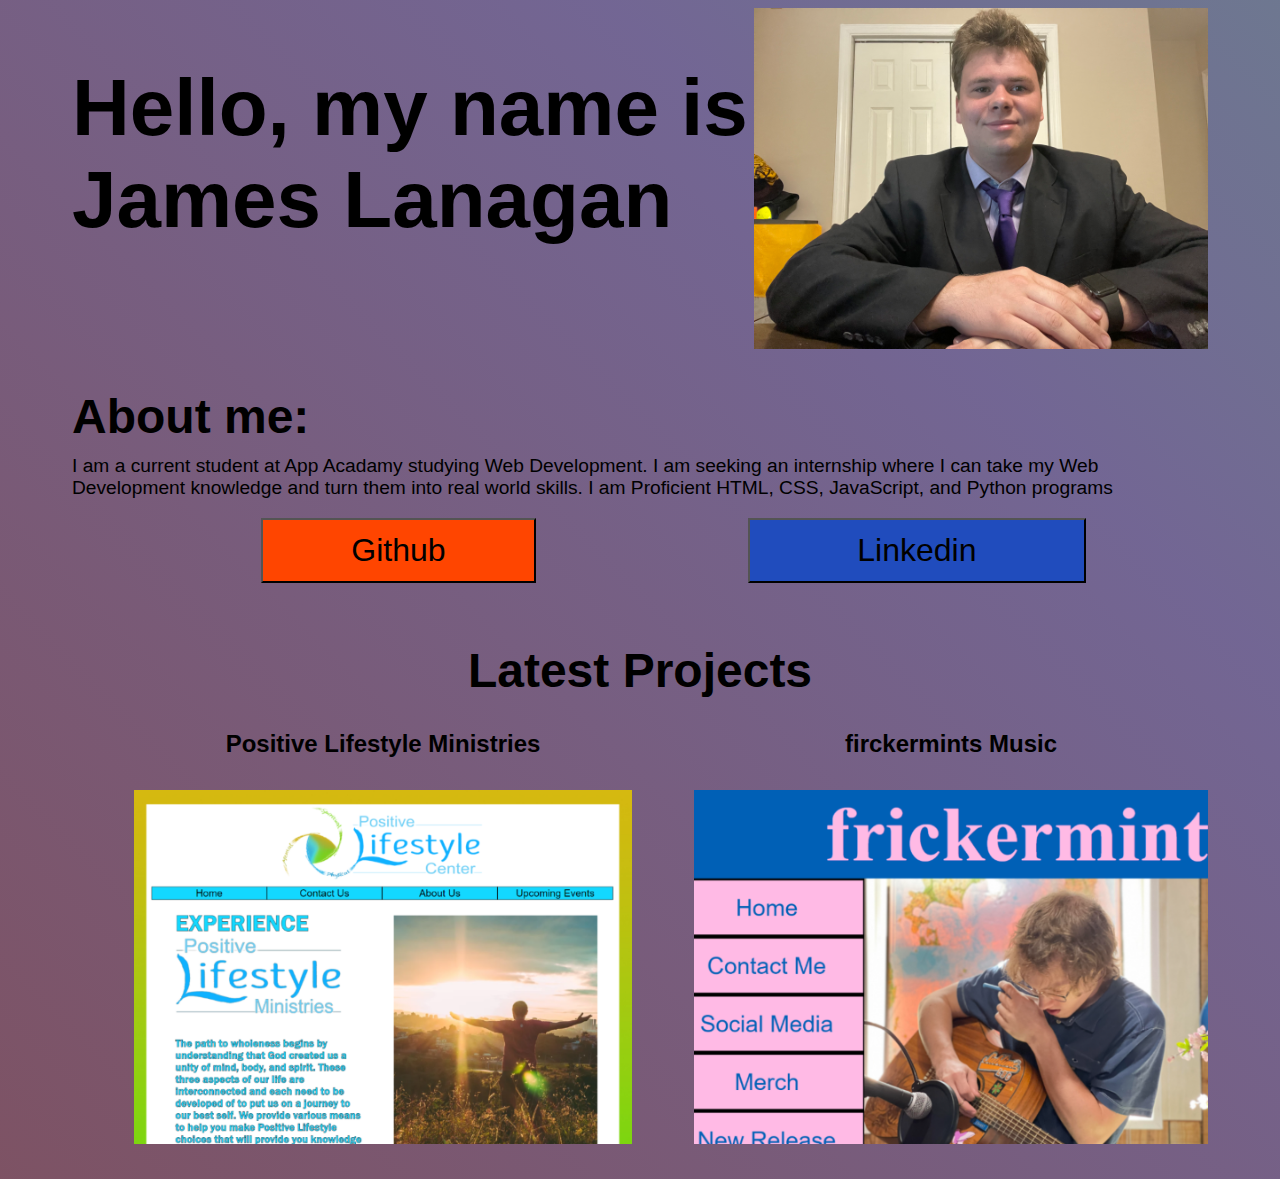
==== index.html @ 0ce06f38 "Add files via upload" ====
<html>
    <head>
        <title>James Lanagan</title>
        <link rel="stylesheet" type="text/css" href="james.css">
    </head>
    <body>
        
        <div class="top">
            <h1>Hello, my name is James Lanagan</h2>
            <img class="profile" src="front(1).jpg" alt="profile">
        </div>
        <h2>About me:</h2>
        <p class="about">I am a current student at App Acadamy studying Web Development.  I am seeking an internship where I can take my Web Development knowledge and turn them into real world skills.  I am Proficient HTML, CSS, JavaScript, and Python programs</p>
        <div class="social">
            <a href="https://github.com/LanaganJames">
                <button class="Github" >Github</button>
            </a>
            <a href="https://www.linkedin.com/in/james-lanagan-2026291a2/">
                <button class="linkedin">Linkedin</button>
            </a>
        </div>
        <h3>Latest Projects</h3>
        <div class="projects">
            <div class="new">
                <h4>Positive Lifestyle Ministries</h4>
                <a href="https://positivelifestyleministries.netlify.app/">
                    <img class="img" src="pimg.png" alt="plm">
                </a>
            </div>
            <div class="new">
                <h4>firckermints Music</h4>
                <a href="https://frickermints.netlify.app/">
                    <img class="img"src="fimg.png" alt="frickermints">
                </a>
            </div>
        </div>
    </body>
</html>
---- james.css ----
body{
    display: flex;
    flex-direction: column;
    -webkit-background-composite: ;
    font-family: 'Franklin Gothic Medium', 'Arial Narrow', Arial, sans-serif;
    padding-left: 5%;
    padding-right: 5%;
	background: linear-gradient(45deg, #844646, #56477ed4, #5fb185, #8a933f);
	background-size: 500% 250%;
	animation: gradient 12s ease infinite;
	height: 100%;
    width: auto;
}

@keyframes gradient {
	0% {
		background-position: 0% 50%;
	}
	50% {
		background-position: 100% 50%;
	}
	100% {
		background-position: 0% 50%;
	}
}



.top{
    display: flex;
    flex-direction: row;
}
h1{
    font-size: 500%;
    width: 60%;
}
.profile{
    width: 40%;
}
h2{
    font-size: 300%;
    margin-bottom: 1%;
}
.about{
    font-size: larger;
    margin-top: 0%;

}
.social{
    display: flex;
    flex-direction: row;
    justify-content: space-around;
    padding-right: 12%;
    padding-bottom: 3%;
}
.github{
    background-color: orangered;
    width: 250%;
    height: 150%;
    font-size: xx-large;
}
.linkedin{
    background-color:rgb(32, 76, 189);
    width: 250%;
    height: 150%;
    font-size: xx-large;
}
h3{
    display: flex;
    justify-content: center;
    font-size: 300%;
    margin-bottom: 0%;
}
.projects{
    display: flex;
    flex-direction: row;
    padding-bottom: 3%;
}
h4{
    display: flex;
    justify-content: center;
    font-size: 150%;
}
.new{
    padding-left: 5.5%;
}
.img{
    display: flex;
    justify-content: center;
    width: 100%;
}
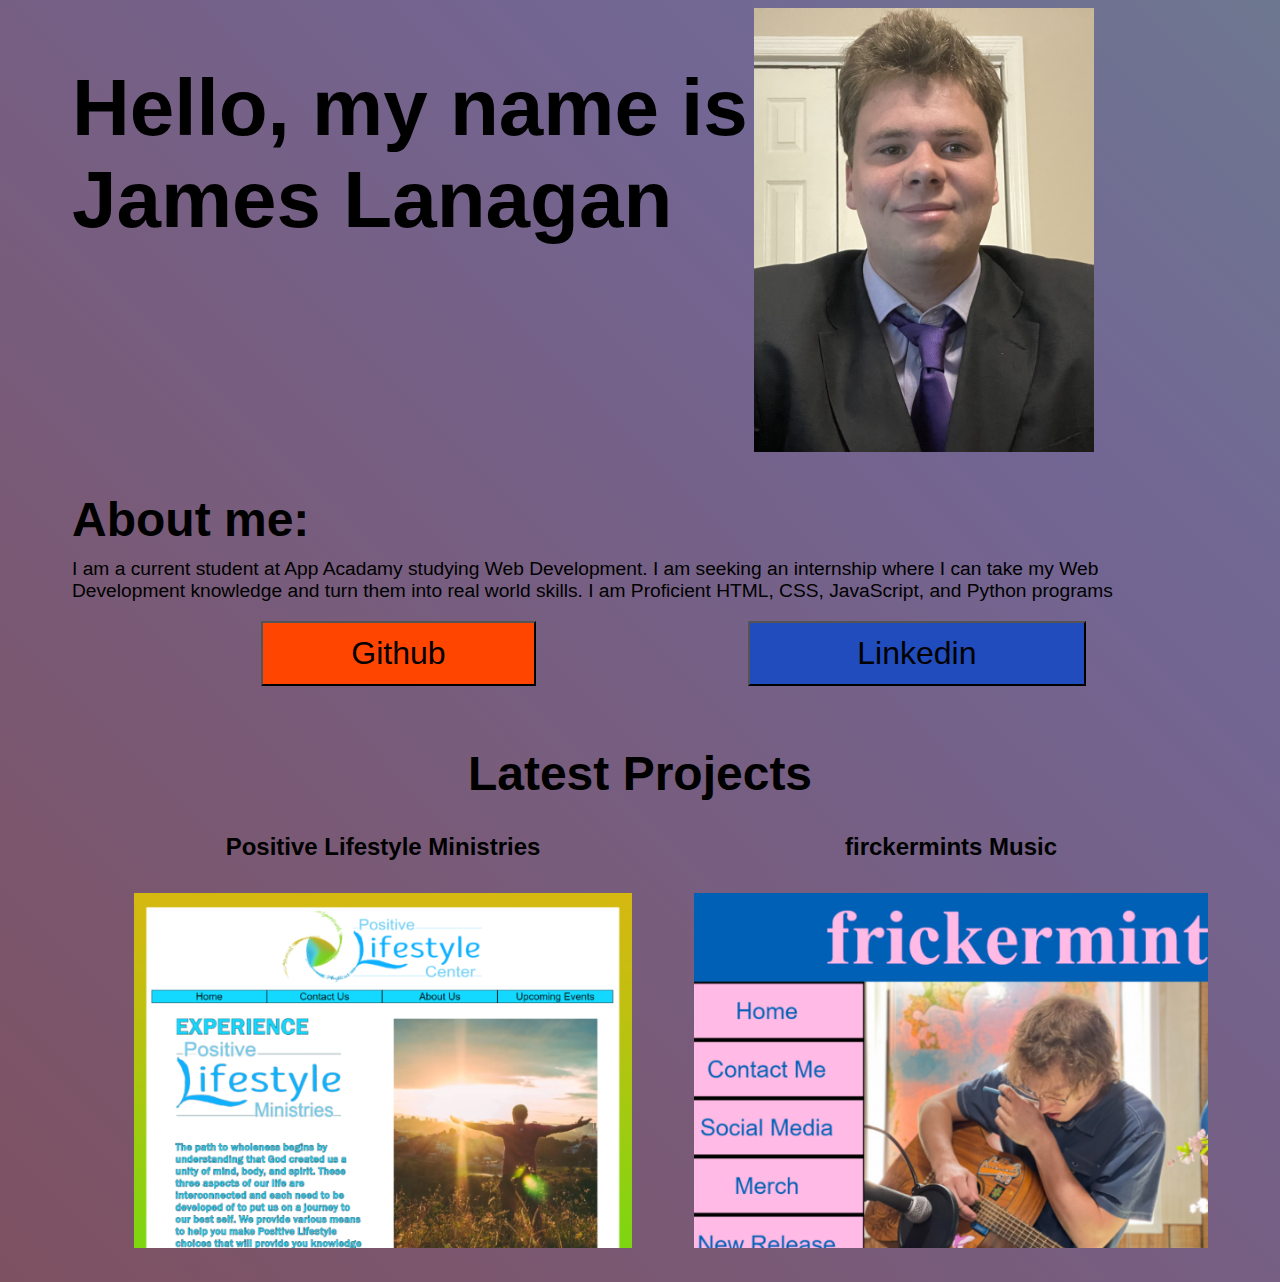
==== commit d6d48ef1: "Add files via upload" ====
--- a/index.html
+++ b/index.html
@@ -4,10 +4,12 @@
         <link rel="stylesheet" type="text/css" href="james.css">
     </head>
     <body>
-        
+        <div>
+            
+        </div>
         <div class="top">
             <h1>Hello, my name is James Lanagan</h2>
-            <img class="profile" src="front(1).jpg" alt="profile">
+            <img class="profile" src="front(1.1).jpg" alt="profile">
         </div>
         <h2>About me:</h2>
         <p class="about">I am a current student at App Acadamy studying Web Development.  I am seeking an internship where I can take my Web Development knowledge and turn them into real world skills.  I am Proficient HTML, CSS, JavaScript, and Python programs</p>
--- a/james.css
+++ b/james.css
@@ -33,9 +33,10 @@
 h1{
     font-size: 500%;
     width: 60%;
+    height: 2%;
 }
 .profile{
-    width: 40%;
+    width: 30%;
 }
 h2{
     font-size: 300%;
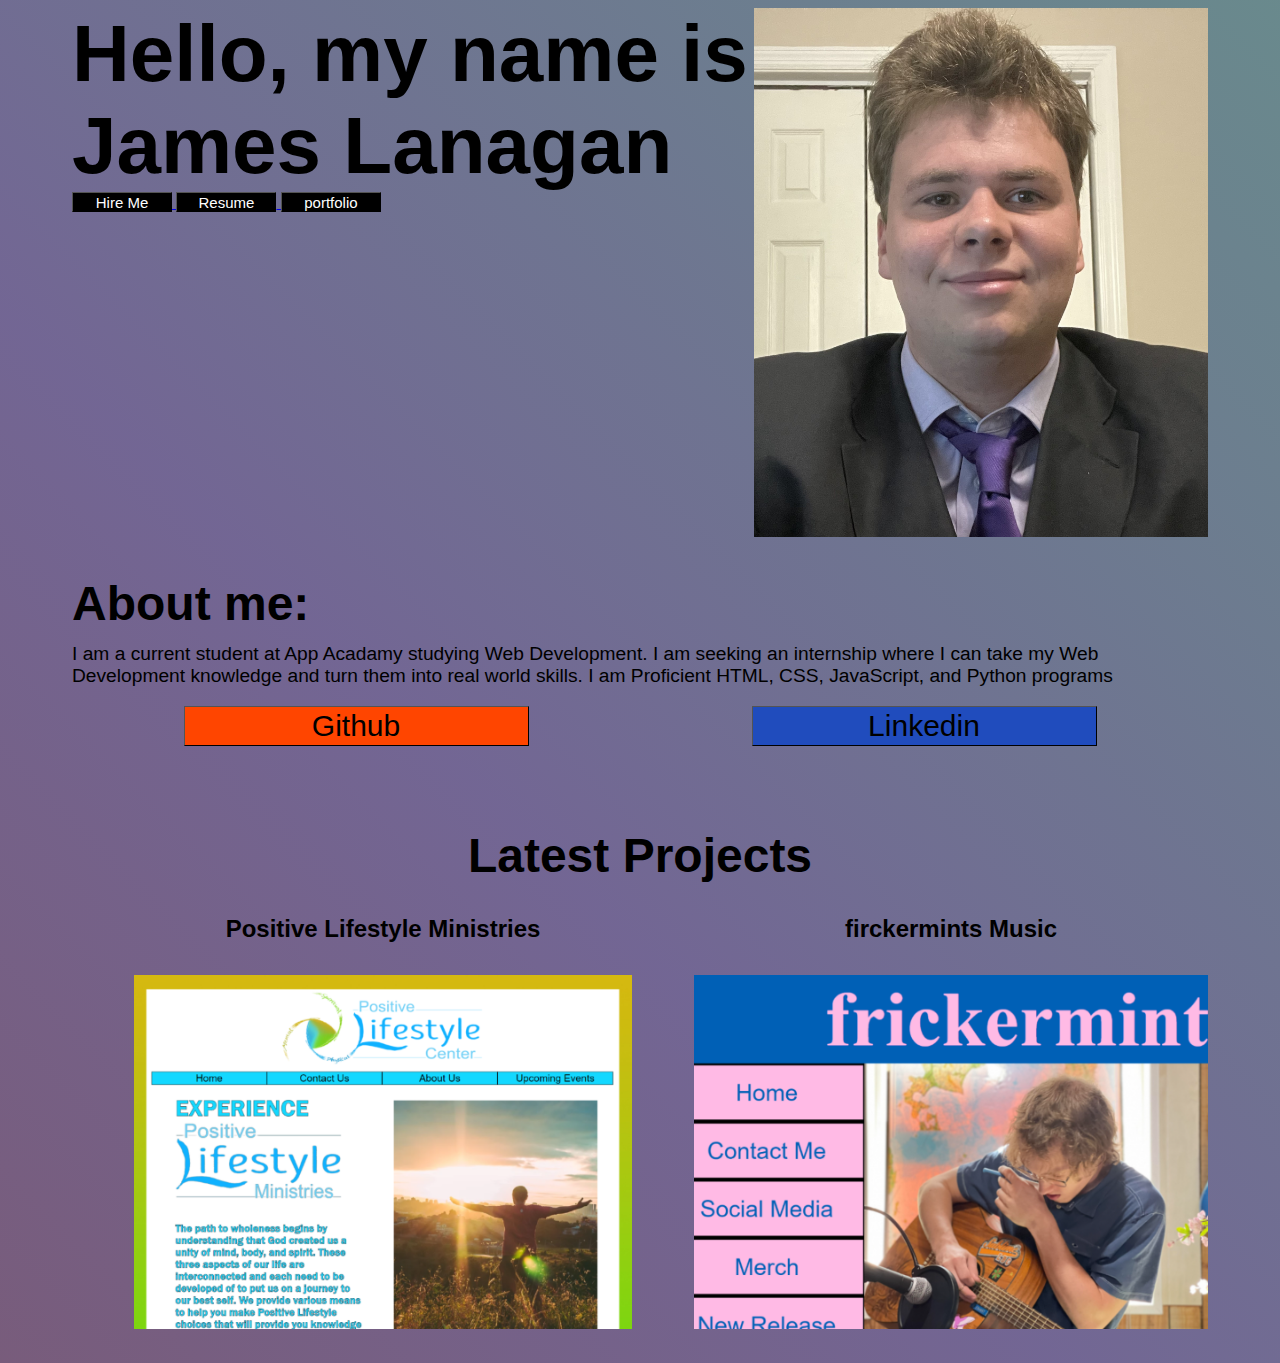
==== commit d95fd177: "Add files via upload" ====
--- a/index.html
+++ b/index.html
@@ -4,11 +4,21 @@
         <link rel="stylesheet" type="text/css" href="james.css">
     </head>
     <body>
-        <div>
-            
-        </div>
         <div class="top">
-            <h1>Hello, my name is James Lanagan</h2>
+            <div class="a">
+            <h1>Hello, my name is James Lanagan</h1>
+            <div class="buttons">
+                <a href="hire.html">
+                    <button class="but">Hire Me</button>
+                </a>
+                <a href="resume.html">
+                    <button class="but">Resume</button>
+                </a>
+                <a href="portfolio.html">
+                    <button class="but">portfolio</button>
+                </a>
+            </div>
+            </div>
             <img class="profile" src="front(1.1).jpg" alt="profile">
         </div>
         <h2>About me:</h2>
--- a/james.css
+++ b/james.css
@@ -6,10 +6,9 @@
     padding-left: 5%;
     padding-right: 5%;
 	background: linear-gradient(45deg, #844646, #56477ed4, #5fb185, #8a933f);
-	background-size: 500% 250%;
+	background-size: 500% 400%;
 	animation: gradient 12s ease infinite;
 	height: 100%;
-    width: auto;
 }
 
 @keyframes gradient {
@@ -30,13 +29,21 @@
     display: flex;
     flex-direction: row;
 }
+.but{
+    height: 20px;
+    width: 100px;
+    background-color: black;
+    color: white;
+    font-size: 15px;
+    border-width: 1px; 
+    cursor: pointer;
+}
 h1{
     font-size: 500%;
-    width: 60%;
-    height: 2%;
+    margin: 0%;
 }
 .profile{
-    width: 30%;
+    width: 40%;
 }
 h2{
     font-size: 300%;
@@ -51,20 +58,25 @@
     display: flex;
     flex-direction: row;
     justify-content: space-around;
-    padding-right: 12%;
     padding-bottom: 3%;
 }
 .github{
+    height: 40px;
+    width: 345px;
     background-color: orangered;
-    width: 250%;
-    height: 150%;
-    font-size: xx-large;
+    color: black;
+    font-size: 30px;
+    border-width: 1px; 
+    cursor: pointer;
 }
 .linkedin{
-    background-color:rgb(32, 76, 189);
-    width: 250%;
-    height: 150%;
-    font-size: xx-large;
+    height: 40px;
+    width: 345px;
+    background-color: rgb(32, 76, 189);
+    color: black;
+    font-size: 30px;
+    border-width: 1px; 
+    cursor: pointer;
 }
 h3{
     display: flex;
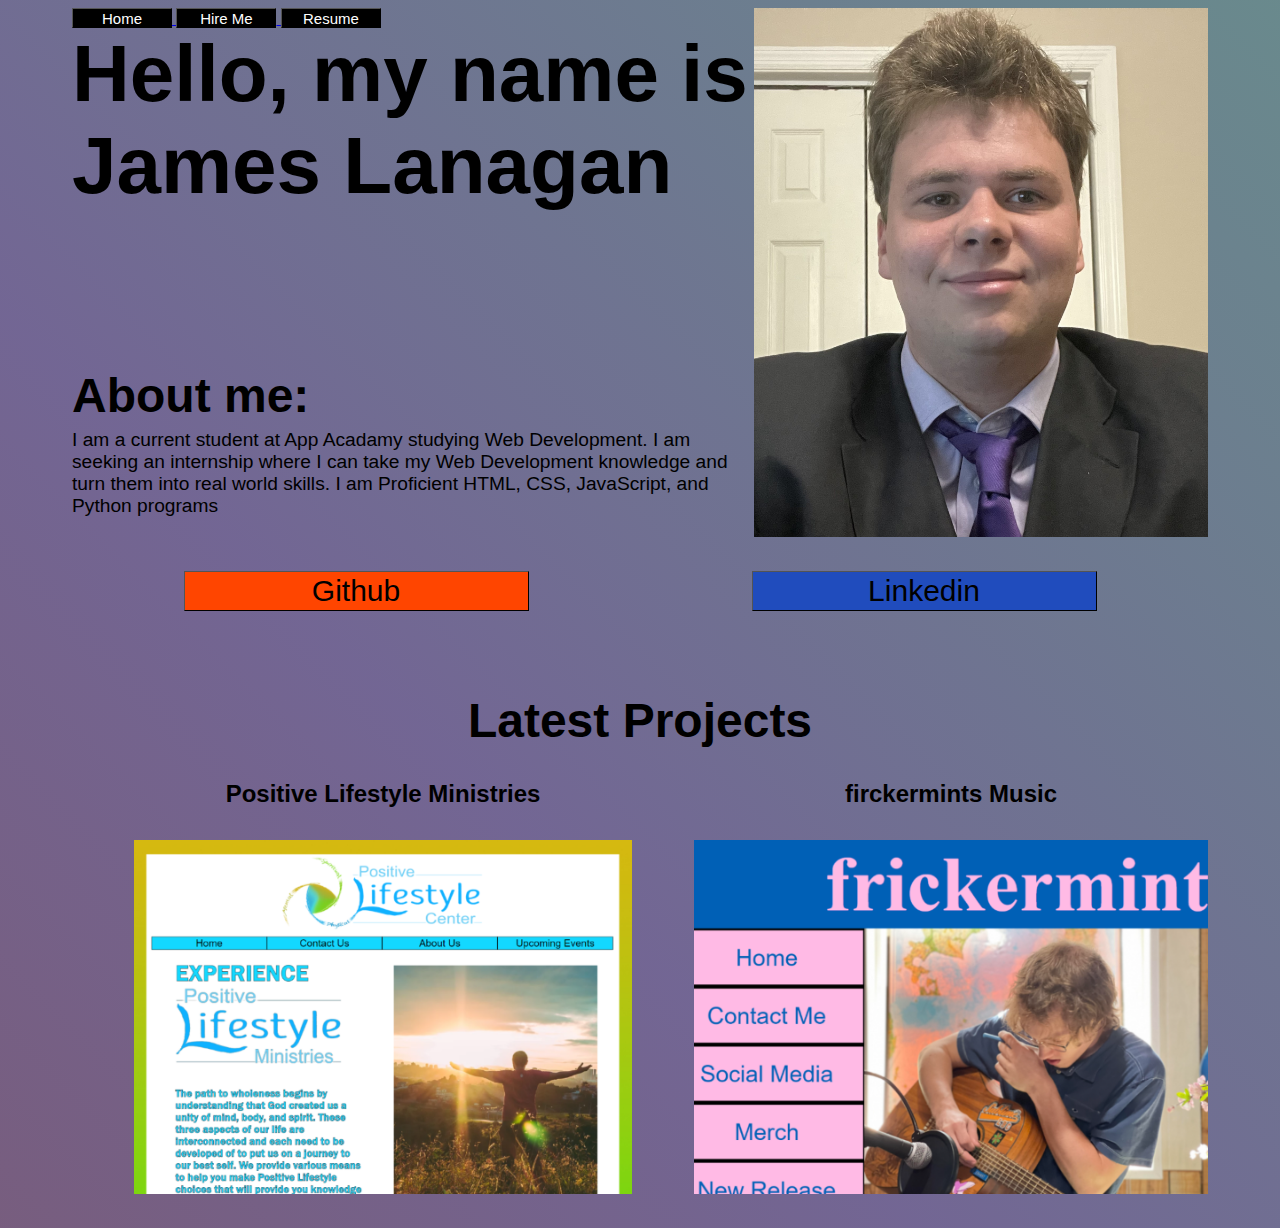
==== commit 1bf8cc9a: "Add files via upload" ====
--- a/index.html
+++ b/index.html
@@ -6,23 +6,23 @@
     <body>
         <div class="top">
             <div class="a">
-            <h1>Hello, my name is James Lanagan</h1>
+                <p class="about">I am a current student at App Acadamy studying Web Development.  I am seeking an internship where I can take my Web Development knowledge and turn them into real world skills.  I am Proficient HTML, CSS, JavaScript, and Python programs</p>
+                <h2>About me:</h2>
+                <h1>Hello, my name is James Lanagan</h1>
             <div class="buttons">
+                <a href="index.html">
+                    <button class="but">Home</button>
+                </a>
                 <a href="hire.html">
                     <button class="but">Hire Me</button>
                 </a>
                 <a href="resume.html">
                     <button class="but">Resume</button>
                 </a>
-                <a href="portfolio.html">
-                    <button class="but">portfolio</button>
-                </a>
             </div>
             </div>
             <img class="profile" src="front(1.1).jpg" alt="profile">
         </div>
-        <h2>About me:</h2>
-        <p class="about">I am a current student at App Acadamy studying Web Development.  I am seeking an internship where I can take my Web Development knowledge and turn them into real world skills.  I am Proficient HTML, CSS, JavaScript, and Python programs</p>
         <div class="social">
             <a href="https://github.com/LanaganJames">
                 <button class="Github" >Github</button>
--- a/james.css
+++ b/james.css
@@ -1,7 +1,6 @@
 body{
     display: flex;
     flex-direction: column;
-    -webkit-background-composite: ;
     font-family: 'Franklin Gothic Medium', 'Arial Narrow', Arial, sans-serif;
     padding-left: 5%;
     padding-right: 5%;
@@ -29,6 +28,10 @@
     display: flex;
     flex-direction: row;
 }
+.a{
+    display: flex;
+    flex-direction: column-reverse;
+}
 .but{
     height: 20px;
     width: 100px;
@@ -41,6 +44,7 @@
 h1{
     font-size: 500%;
     margin: 0%;
+    height: 100%;
 }
 .profile{
     width: 40%;
@@ -59,6 +63,7 @@
     flex-direction: row;
     justify-content: space-around;
     padding-bottom: 3%;
+    padding-top: 3%;
 }
 .github{
     height: 40px;
@@ -103,3 +108,35 @@
     width: 100%;
 }
 
+img{
+    width: 50%;
+}
+
+h5{
+    width: 50%;
+    -webkit-text-stroke: 2px black;
+    color: transparent;
+}
+
+form{
+    display: flex;
+    flex-direction: column;
+    width: 50%;
+    font-size: x-large;
+}
+input{
+    font-size: x-large;
+    width: 70%;
+    margin-bottom: 1%;
+    background-color: aquamarine;
+}
+textarea{
+    font-size: x-large;
+    background-color:aquamarine;
+}
+.submit{
+    width: 20%;
+    margin-top:  1%;
+    margin-bottom: 3%;
+    background-color: aquamarine;
+}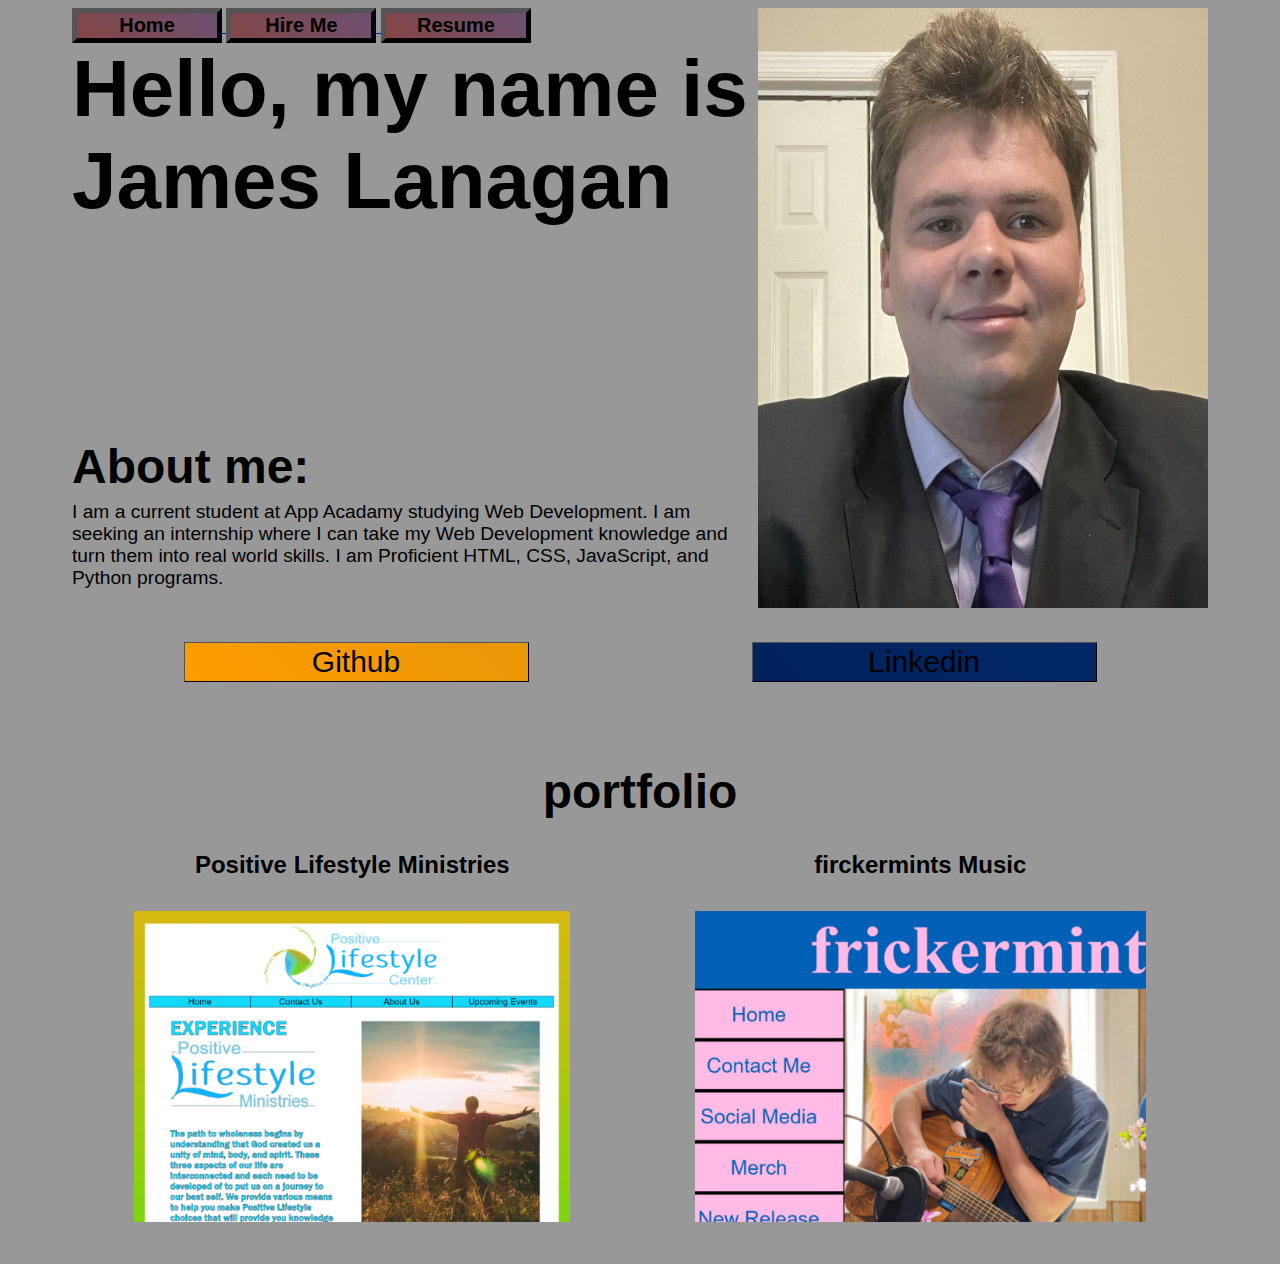
==== commit b4a984ab: "Add files via upload" ====
--- a/index.html
+++ b/index.html
@@ -6,7 +6,7 @@
     <body>
         <div class="top">
             <div class="a">
-                <p class="about">I am a current student at App Acadamy studying Web Development.  I am seeking an internship where I can take my Web Development knowledge and turn them into real world skills.  I am Proficient HTML, CSS, JavaScript, and Python programs</p>
+                <p class="about">I am a current student at App Acadamy studying Web Development.  I am seeking an internship where I can take my Web Development knowledge and turn them into real world skills.  I am Proficient HTML, CSS, JavaScript, and Python programs.</p>
                 <h2>About me:</h2>
                 <h1>Hello, my name is James Lanagan</h1>
             <div class="buttons">
@@ -31,7 +31,7 @@
                 <button class="linkedin">Linkedin</button>
             </a>
         </div>
-        <h3>Latest Projects</h3>
+        <h3>portfolio</h3>
         <div class="projects">
             <div class="new">
                 <h4>Positive Lifestyle Ministries</h4>
--- a/james.css
+++ b/james.css
@@ -2,13 +2,12 @@
     display: flex;
     flex-direction: column;
     font-family: 'Franklin Gothic Medium', 'Arial Narrow', Arial, sans-serif;
+    background-color: rgb(152, 152, 152);
     padding-left: 5%;
     padding-right: 5%;
-	background: linear-gradient(45deg, #844646, #56477ed4, #5fb185, #8a933f);
-	background-size: 500% 400%;
-	animation: gradient 12s ease infinite;
-	height: 100%;
-}
+}  
+
+
 
 @keyframes gradient {
 	0% {
@@ -22,8 +21,6 @@
 	}
 }
 
-
-
 .top{
     display: flex;
     flex-direction: row;
@@ -32,14 +29,22 @@
     display: flex;
     flex-direction: column-reverse;
 }
+.buttons{
+    width: 350px;
+}
 .but{
-    height: 20px;
-    width: 100px;
-    background-color: black;
-    color: white;
-    font-size: 15px;
-    border-width: 1px; 
-    cursor: pointer;
+height: 35px;    
+width: 30%;
+background-color: transparent;
+color: black;
+font-size: 20px;
+font-weight: bold;
+border-width: 5px;
+border-color: black;
+background: linear-gradient(45deg, #844646, #56477ed4, #5fb185, #8a933f,  #5fb185, #56477ed4, #844646);
+background-size: 1000% 100%;
+animation: gradient 10s ease infinite;
+cursor: pointer;
 }
 h1{
     font-size: 500%;
@@ -47,7 +52,8 @@
     height: 100%;
 }
 .profile{
-    width: 40%;
+    width: 315px;
+    height: 420px;
 }
 h2{
     font-size: 300%;
@@ -56,7 +62,7 @@
 .about{
     font-size: larger;
     margin-top: 0%;
-
+    width: 170%;
 }
 .social{
     display: flex;
@@ -68,7 +74,9 @@
 .github{
     height: 40px;
     width: 345px;
-    background-color: orangered;
+    background: linear-gradient(45deg, #ff9d00, #c38500d4, #7c6e01, #5c4b01);
+    background-size: 1000% 100%;
+    animation: gradient 10s ease infinite;
     color: black;
     font-size: 30px;
     border-width: 1px; 
@@ -77,7 +85,9 @@
 .linkedin{
     height: 40px;
     width: 345px;
-    background-color: rgb(32, 76, 189);
+    background: linear-gradient(45deg, #01225c, #01327c, #0065c3d4, #007bff);
+    background-size: 1000% 100%;
+    animation: gradient 10s ease infinite;
     color: black;
     font-size: 30px;
     border-width: 1px; 
@@ -97,10 +107,11 @@
 h4{
     display: flex;
     justify-content: center;
-    font-size: 150%;
+    font-size: 110%;
 }
 .new{
     padding-left: 5.5%;
+    padding-right: 5.5%;
 }
 .img{
     display: flex;
@@ -113,7 +124,8 @@
 }
 
 h5{
-    width: 50%;
+    font-size: 300%;
+    width: 80%;
     -webkit-text-stroke: 2px black;
     color: transparent;
 }
@@ -121,22 +133,62 @@
 form{
     display: flex;
     flex-direction: column;
-    width: 50%;
+    width: 100%;
     font-size: x-large;
 }
+.oneone{
+    display: flex;
+    flex-direction: row;
+    justify-content: space-between;
+}
+.one{
+    display: flex;
+    flex-direction: column;
+}
+
 input{
     font-size: x-large;
-    width: 70%;
     margin-bottom: 1%;
-    background-color: aquamarine;
+    background-color: rgb(250, 175, 175);
 }
 textarea{
     font-size: x-large;
-    background-color:aquamarine;
+    background-color: rgb(250, 175, 175);
 }
 .submit{
     width: 20%;
+    height: 10%;
+    font-size: 2rem;
     margin-top:  1%;
     margin-bottom: 3%;
-    background-color: aquamarine;
-}+    background-color: rgb(250, 175, 175);
+    color: black;
+    cursor: pointer;
+    display: flex;
+    justify-content: center;
+}
+
+@media (orientation: landscape) and (min-width: 50rem){
+    .profile{
+        width: 450px;
+        height: 600px;
+    }
+    .about{
+        width: 100%;
+    }
+    .buttons{
+        width: 500px;
+    }
+    .but{        
+        width: 150px;
+    }
+    h4{
+        font-size: 150%;
+    }
+    form{
+        width: 42rem;
+    }
+    textarea{
+        width: 100%;
+    }
+}
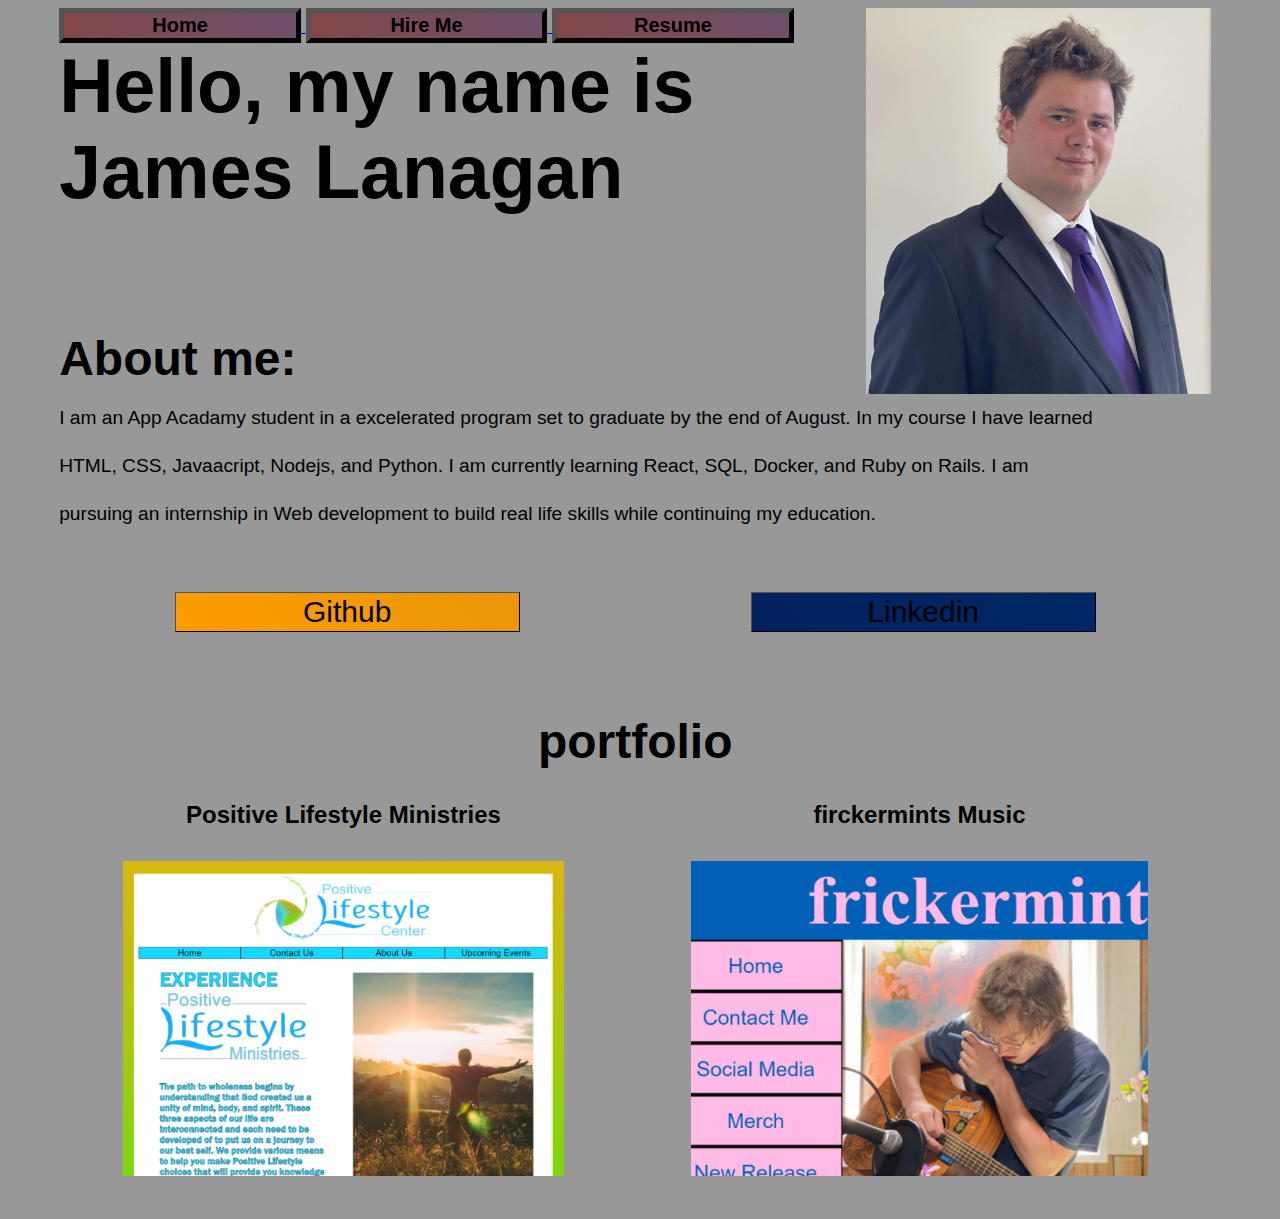
==== commit b4fceb8a: "Add files via upload" ====
--- a/index.html
+++ b/index.html
@@ -6,23 +6,23 @@
     <body>
         <div class="top">
             <div class="a">
-                <p class="about">I am a current student at App Acadamy studying Web Development.  I am seeking an internship where I can take my Web Development knowledge and turn them into real world skills.  I am Proficient HTML, CSS, JavaScript, and Python programs.</p>
                 <h2>About me:</h2>
                 <h1>Hello, my name is James Lanagan</h1>
-            <div class="buttons">
-                <a href="index.html">
-                    <button class="but">Home</button>
-                </a>
-                <a href="hire.html">
-                    <button class="but">Hire Me</button>
-                </a>
-                <a href="resume.html">
-                    <button class="but">Resume</button>
-                </a>
+                <div class="buttons">
+                    <a href="index.html">
+                        <button class="but">Home</button>
+                    </a>
+                    <a href="hire.html">
+                        <button class="but">Hire Me</button>
+                    </a>
+                    <a href="resume.html">
+                        <button class="but">Resume</button>
+                    </a>
+                </div>
             </div>
-            </div>
-            <img class="profile" src="front(1.1).jpg" alt="profile">
+            <img class="profile" src="front(1.3).jpg" alt="profile">
         </div>
+            <p class="about">I am an App Acadamy student in a excelerated program set to graduate by the end of August.  In my course I have learned HTML, CSS, Javaacript, Nodejs, and Python. I am currently learning React, SQL, Docker, and Ruby on Rails.  I am pursuing an internship in Web development to build real life skills while continuing my education.</p>
         <div class="social">
             <a href="https://github.com/LanaganJames">
                 <button class="Github" >Github</button>
--- a/james.css
+++ b/james.css
@@ -1,13 +1,13 @@
 body{
-    display: flex;
+    display: inline-block;
     flex-direction: column;
     font-family: 'Franklin Gothic Medium', 'Arial Narrow', Arial, sans-serif;
-    background-color: rgb(152, 152, 152);
-    padding-left: 5%;
-    padding-right: 5%;
-}  
-
-
+    background-color: rgb(152,152,152);
+    width: 90%;
+    padding-left: 4%;
+    padding-right: 4%;
+    position: relative;
+} 
 
 @keyframes gradient {
 	0% {
@@ -23,6 +23,8 @@
 
 .top{
     display: flex;
+    width: 100%;
+    position: relative;
     flex-direction: row;
 }
 .a{
@@ -30,30 +32,31 @@
     flex-direction: column-reverse;
 }
 .buttons{
-    width: 350px;
+    width: 100%;
 }
 .but{
-height: 35px;    
-width: 30%;
-background-color: transparent;
-color: black;
-font-size: 20px;
-font-weight: bold;
-border-width: 5px;
-border-color: black;
-background: linear-gradient(45deg, #844646, #56477ed4, #5fb185, #8a933f,  #5fb185, #56477ed4, #844646);
-background-size: 1000% 100%;
-animation: gradient 10s ease infinite;
-cursor: pointer;
+    height: 35px;    
+    width: 30%;
+    background-color: transparent;
+    color: black;
+    font-size: 20px;
+    font-weight: bold;
+    border-width: 5px;
+    border-color: black;
+    background: linear-gradient(45deg, #844646, #56477ed4, #5fb185, #8a933f,  #5fb185, #56477ed4, #844646);
+    background-size: 1000% 100%;
+    animation: gradient 10s ease infinite;
+    cursor: pointer;
 }
 h1{
-    font-size: 500%;
+    font-size: 470%;
     margin: 0%;
     height: 100%;
 }
 .profile{
-    width: 315px;
-    height: 420px;
+    width: 40%;
+    height: 40%;
+    position:-ms-page;
 }
 h2{
     font-size: 300%;
@@ -62,7 +65,8 @@
 .about{
     font-size: larger;
     margin-top: 0%;
-    width: 170%;
+    line-height: 3rem;
+    width: 90%;
 }
 .social{
     display: flex;
@@ -168,22 +172,14 @@
     justify-content: center;
 }
 
-@media (orientation: landscape) and (min-width: 50rem){
-    .profile{
-        width: 450px;
-        height: 600px;
-    }
-    .about{
-        width: 100%;
-    }
-    .buttons{
-        width: 500px;
-    }
-    .but{        
-        width: 150px;
-    }
+@media (orientation: landscape) and (min-width:59rem){
+
     h4{
         font-size: 150%;
+    }
+    .profile{
+        width: 30%;
+        height: 30%;
     }
     form{
         width: 42rem;
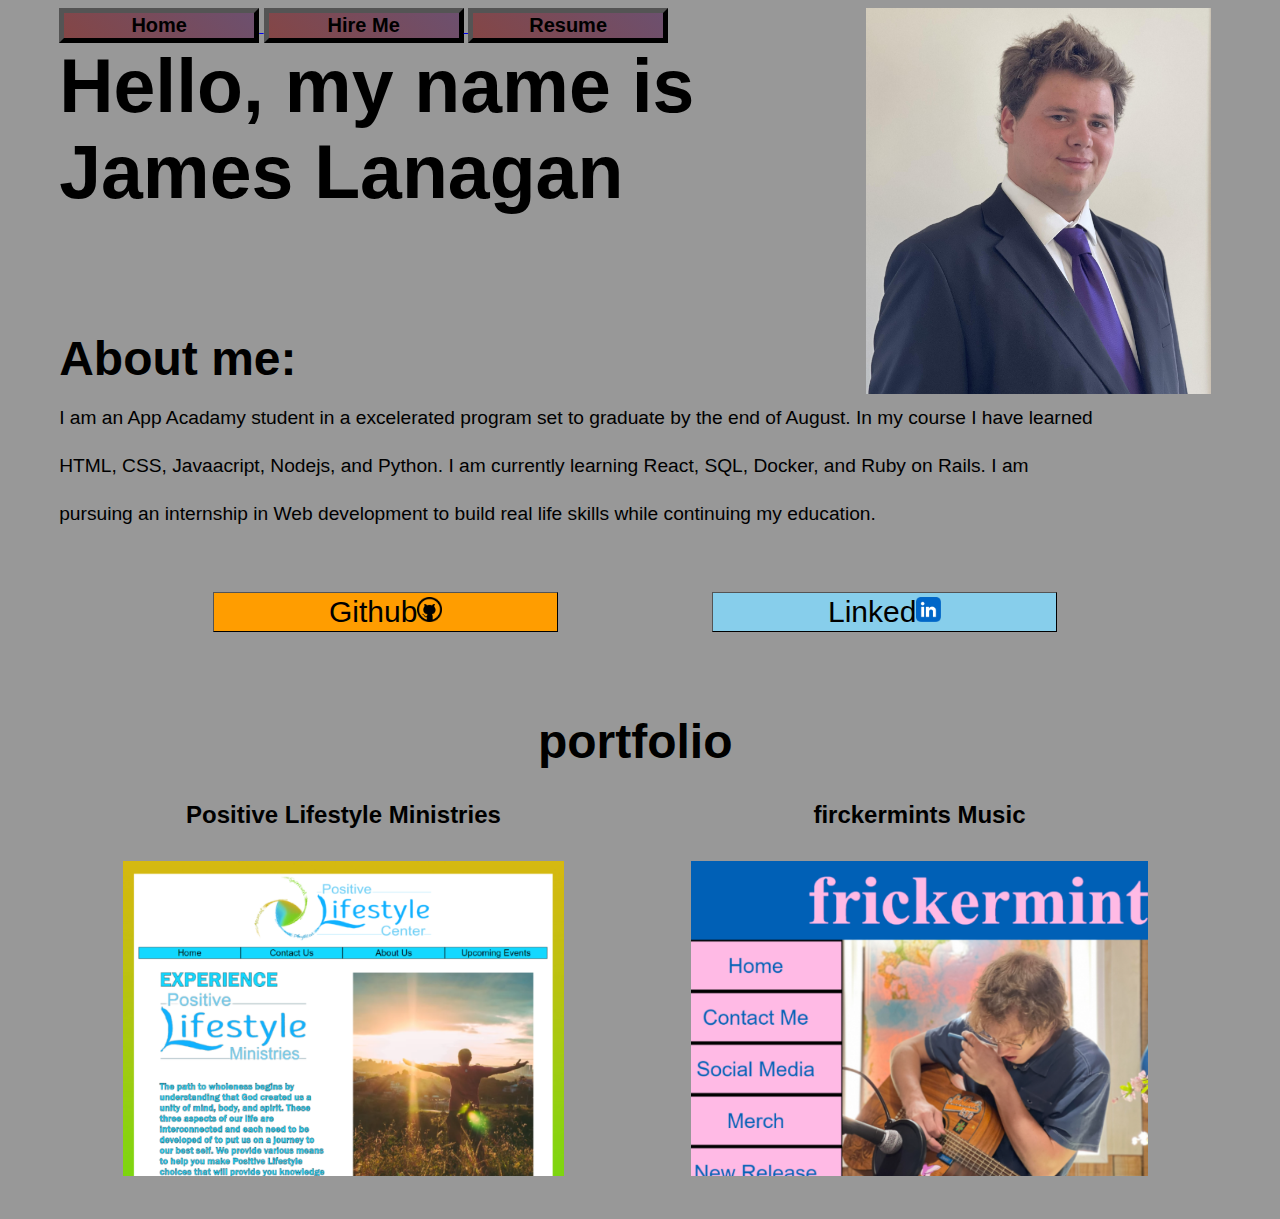
==== commit 7a94d207: "Add files via upload" ====
--- a/index.html
+++ b/index.html
@@ -25,10 +25,10 @@
             <p class="about">I am an App Acadamy student in a excelerated program set to graduate by the end of August.  In my course I have learned HTML, CSS, Javaacript, Nodejs, and Python. I am currently learning React, SQL, Docker, and Ruby on Rails.  I am pursuing an internship in Web development to build real life skills while continuing my education.</p>
         <div class="social">
             <a href="https://github.com/LanaganJames">
-                <button class="Github" >Github</button>
+                <button class="Github" >Github<img class="gimg" src="github.png"></button>
             </a>
             <a href="https://www.linkedin.com/in/james-lanagan-2026291a2/">
-                <button class="linkedin">Linkedin</button>
+                <button class="linkedin">Linked<img class="limg" src="linkedin.png"> </button>
             </a>
         </div>
         <h3>portfolio</h3>
--- a/james.css
+++ b/james.css
@@ -37,6 +37,7 @@
 .but{
     height: 35px;    
     width: 30%;
+    max-width: 200px;
     background-color: transparent;
     color: black;
     font-size: 20px;
@@ -54,9 +55,15 @@
     height: 100%;
 }
 .profile{
-    width: 40%;
-    height: 40%;
+    width: 50%;
+    height: 50%;
     position:-ms-page;
+}
+.linkedin{
+    width: 100px;
+}
+.github{
+    width: 100px;
 }
 h2{
     font-size: 300%;
@@ -71,14 +78,14 @@
 .social{
     display: flex;
     flex-direction: row;
-    justify-content: space-around;
+    justify-content: space-evenly;
     padding-bottom: 3%;
     padding-top: 3%;
 }
 .github{
     height: 40px;
     width: 345px;
-    background: linear-gradient(45deg, #ff9d00, #c38500d4, #7c6e01, #5c4b01);
+    background-color:  #ff9d00;
     background-size: 1000% 100%;
     animation: gradient 10s ease infinite;
     color: black;
@@ -89,13 +96,19 @@
 .linkedin{
     height: 40px;
     width: 345px;
-    background: linear-gradient(45deg, #01225c, #01327c, #0065c3d4, #007bff);
-    background-size: 1000% 100%;
-    animation: gradient 10s ease infinite;
+    background-color: skyblue;
     color: black;
     font-size: 30px;
     border-width: 1px; 
     cursor: pointer;
+}
+.limg{
+    width: 25px;
+    height: 25px;
+}
+.gimg{
+    width: 25px;
+    height: 25px;
 }
 h3{
     display: flex;
@@ -187,4 +200,4 @@
     textarea{
         width: 100%;
     }
-}
+}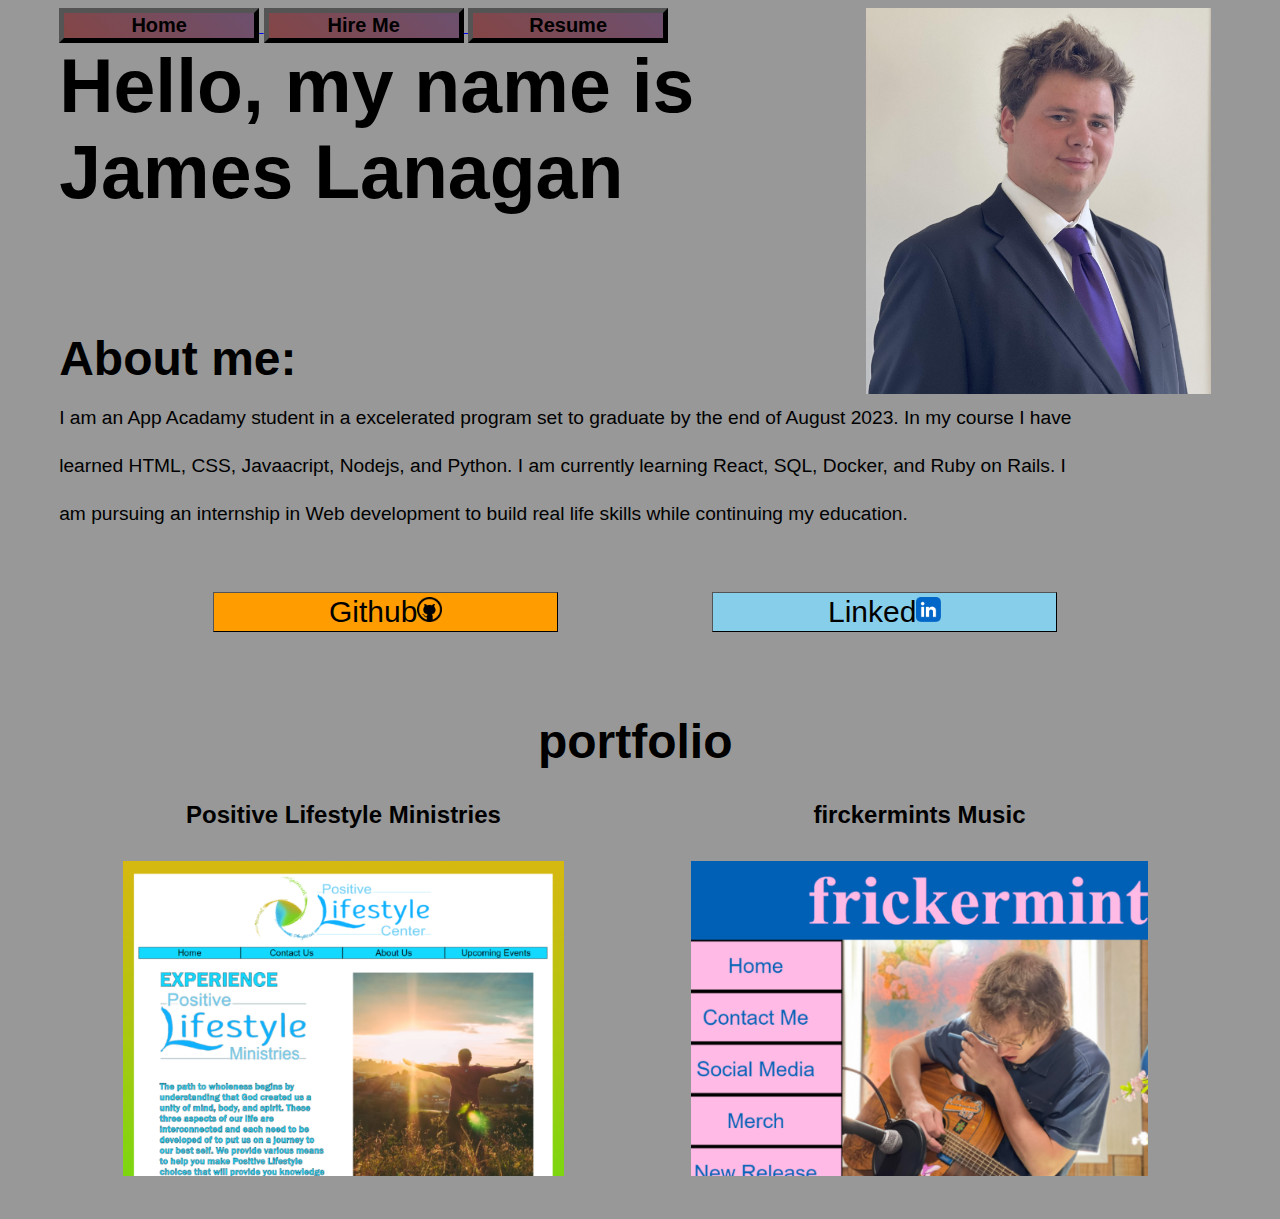
==== commit 51f52814: "Add files via upload" ====
--- a/index.html
+++ b/index.html
@@ -22,7 +22,7 @@
             </div>
             <img class="profile" src="front(1.3).jpg" alt="profile">
         </div>
-            <p class="about">I am an App Acadamy student in a excelerated program set to graduate by the end of August.  In my course I have learned HTML, CSS, Javaacript, Nodejs, and Python. I am currently learning React, SQL, Docker, and Ruby on Rails.  I am pursuing an internship in Web development to build real life skills while continuing my education.</p>
+            <p class="about">I am an App Acadamy student in a excelerated program set to graduate by the end of August 2023.  In my course I have learned HTML, CSS, Javaacript, Nodejs, and Python. I am currently learning React, SQL, Docker, and Ruby on Rails.  I am pursuing an internship in Web development to build real life skills while continuing my education.</p>
         <div class="social">
             <a href="https://github.com/LanaganJames">
                 <button class="Github" >Github<img class="gimg" src="github.png"></button>
--- a/james.css
+++ b/james.css
@@ -136,15 +136,13 @@
     width: 100%;
 }
 
-img{
-    width: 50%;
-}
+/*hire me*/
 
 h5{
     font-size: 300%;
-    width: 80%;
-    -webkit-text-stroke: 2px black;
-    color: transparent;
+    width: 78%;
+    -webkit-text-stroke: 1px rgb(252, 205, 162);
+    color: black;
 }
 
 form{
@@ -166,11 +164,11 @@
 input{
     font-size: x-large;
     margin-bottom: 1%;
-    background-color: rgb(250, 175, 175);
+    background-color: rgb(252, 205, 162);
 }
 textarea{
     font-size: x-large;
-    background-color: rgb(250, 175, 175);
+    background-color: rgb(252, 205, 162);
 }
 .submit{
     width: 20%;
@@ -178,11 +176,34 @@
     font-size: 2rem;
     margin-top:  1%;
     margin-bottom: 3%;
-    background-color: rgb(250, 175, 175);
-    color: black;
-    cursor: pointer;
-    display: flex;
-    justify-content: center;
+    background-color: rgb(252, 205, 162);
+    color: black;
+    cursor: pointer;
+    display: flex;
+    justify-content: center;
+}
+.bottom{
+    display: flex;
+    flex-direction: row;
+}
+
+.info{
+    background-color: rgb(252, 205, 162);
+    margin-left: 20%;
+    margin-top: 2rem;
+    font-size: xx-large;
+    height: fit-content;
+    width: fit-content;
+    padding: 1rem;
+}
+
+.limg2{
+    width: 50px;
+    height: 50px;
+}
+.gimg2{
+    width: 50px;
+    height: 50px;
 }
 
 @media (orientation: landscape) and (min-width:59rem){
